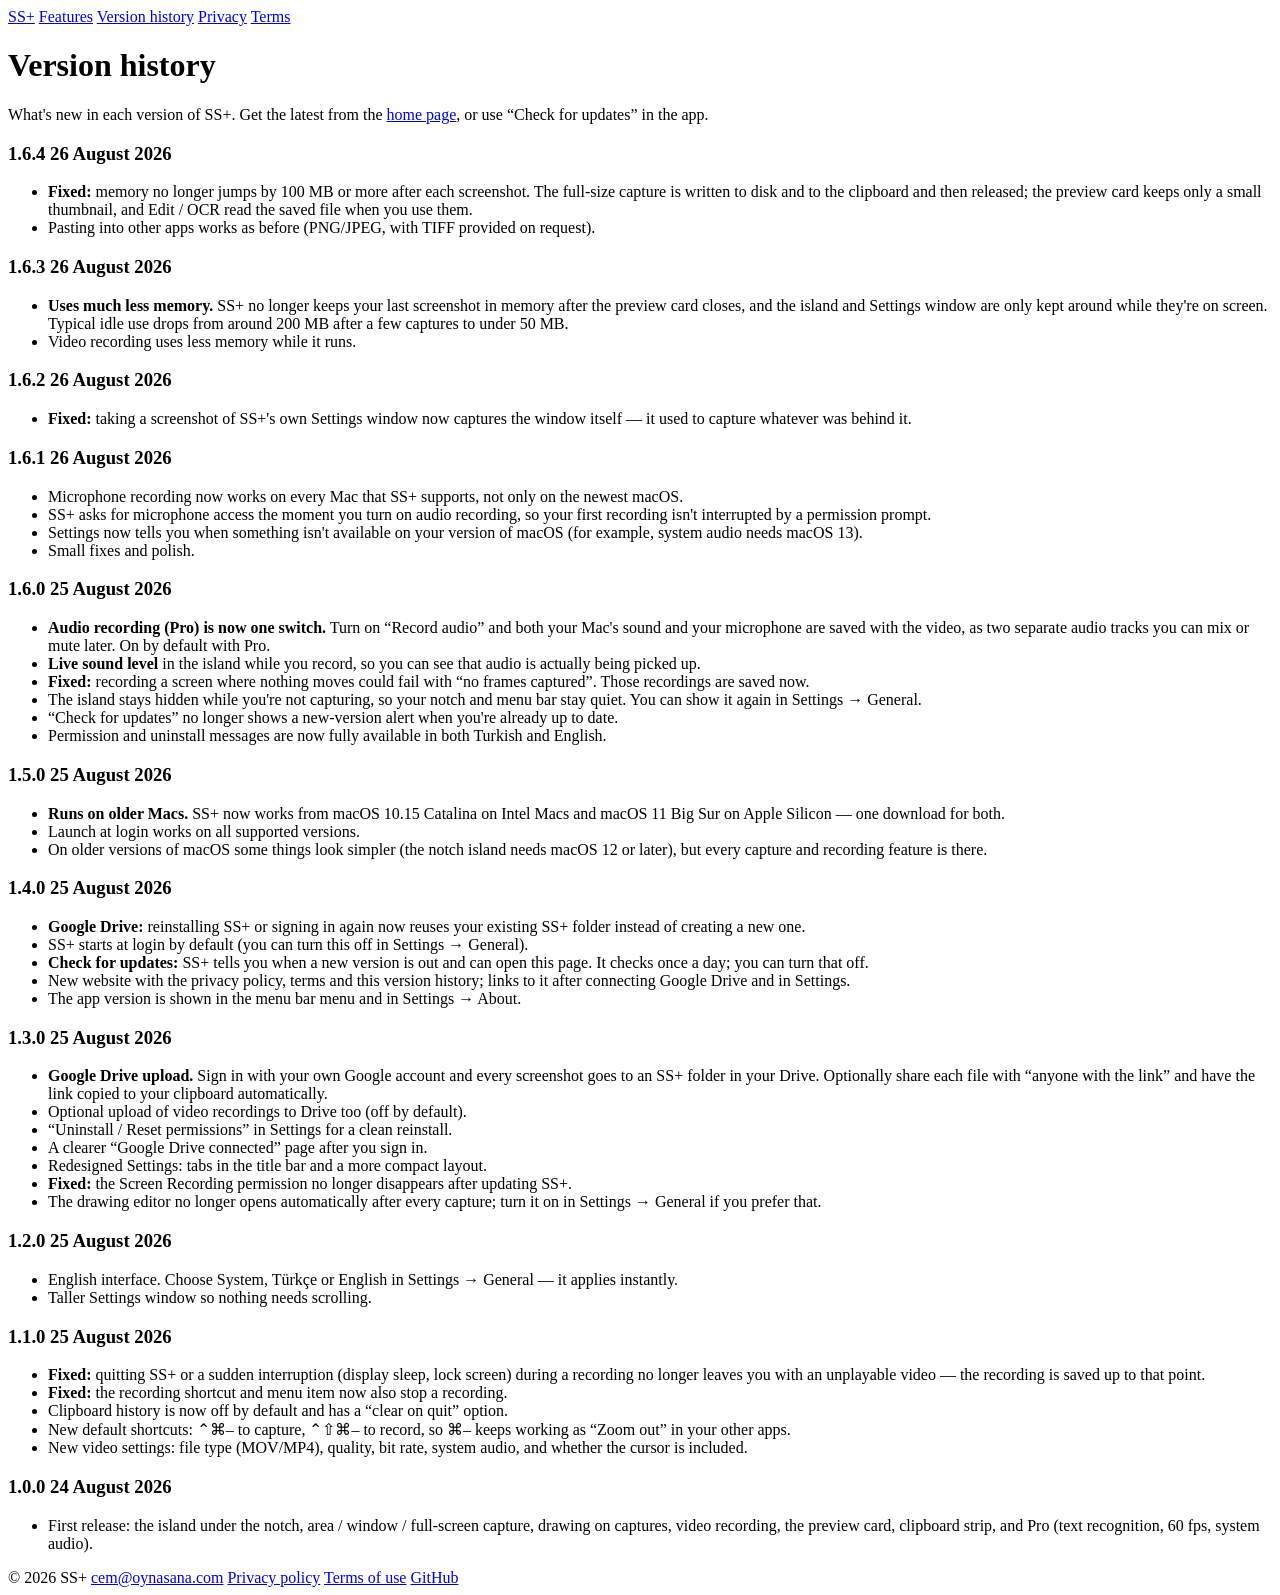
==== site/changelog.html @ c0a8eae0 "site: 1.6.4 sürüm bilgisi Co-Authored-By: Claude Fable 5 <noreply@anthropic.com>" ====
<!doctype html>
<html lang="en">
<head>
<meta charset="utf-8">
<meta name="viewport" content="width=device-width,initial-scale=1">
<title>Version History — SS+</title>
<link rel="icon" href="/favicon.svg" type="image/svg+xml">
<link rel="stylesheet" href="/_style.css">
</head>
<body>
<div class="wrap">
<nav class="top">
  <a class="brand" href="/"><span class="mark"></span>SS+</a>
  <a class="link" href="/">Features</a>
  <a class="link" href="/changelog" aria-current="page">Version history</a>
  <a class="link" href="/privacy">Privacy</a>
  <a class="link" href="/terms">Terms</a>
</nav>

<h1>Version history</h1>
<p class="lead">What's new in each version of SS+. Get the latest from the <a href="/#download">home page</a>, or use “Check for updates” in the app.</p>

<div class="rel">
  <h3>1.6.4 <time datetime="2026-08-26">26 August 2026</time></h3>
  <ul>
    <li><strong>Fixed:</strong> memory no longer jumps by 100 MB or more after each screenshot. The full-size capture is written to disk and to the clipboard and then released; the preview card keeps only a small thumbnail, and Edit / OCR read the saved file when you use them.</li>
    <li>Pasting into other apps works as before (PNG/JPEG, with TIFF provided on request).</li>
  </ul>
</div>

<div class="rel">
  <h3>1.6.3 <time datetime="2026-08-26">26 August 2026</time></h3>
  <ul>
    <li><strong>Uses much less memory.</strong> SS+ no longer keeps your last screenshot in memory after the preview card closes, and the island and Settings window are only kept around while they're on screen. Typical idle use drops from around 200 MB after a few captures to under 50 MB.</li>
    <li>Video recording uses less memory while it runs.</li>
  </ul>
</div>

<div class="rel">
  <h3>1.6.2 <time datetime="2026-08-26">26 August 2026</time></h3>
  <ul>
    <li><strong>Fixed:</strong> taking a screenshot of SS+'s own Settings window now captures the window itself — it used to capture whatever was behind it.</li>
  </ul>
</div>

<div class="rel">
  <h3>1.6.1 <time datetime="2026-08-26">26 August 2026</time></h3>
  <ul>
    <li>Microphone recording now works on every Mac that SS+ supports, not only on the newest macOS.</li>
    <li>SS+ asks for microphone access the moment you turn on audio recording, so your first recording isn't interrupted by a permission prompt.</li>
    <li>Settings now tells you when something isn't available on your version of macOS (for example, system audio needs macOS 13).</li>
    <li>Small fixes and polish.</li>
  </ul>
</div>

<div class="rel">
  <h3>1.6.0 <time datetime="2026-08-25">25 August 2026</time></h3>
  <ul>
    <li><strong>Audio recording (Pro) is now one switch.</strong> Turn on “Record audio” and both your Mac's sound and your microphone are saved with the video, as two separate audio tracks you can mix or mute later. On by default with Pro.</li>
    <li><strong>Live sound level</strong> in the island while you record, so you can see that audio is actually being picked up.</li>
    <li><strong>Fixed:</strong> recording a screen where nothing moves could fail with “no frames captured”. Those recordings are saved now.</li>
    <li>The island stays hidden while you're not capturing, so your notch and menu bar stay quiet. You can show it again in Settings → General.</li>
    <li>“Check for updates” no longer shows a new-version alert when you're already up to date.</li>
    <li>Permission and uninstall messages are now fully available in both Turkish and English.</li>
  </ul>
</div>

<div class="rel">
  <h3>1.5.0 <time datetime="2026-08-25">25 August 2026</time></h3>
  <ul>
    <li><strong>Runs on older Macs.</strong> SS+ now works from macOS 10.15 Catalina on Intel Macs and macOS 11 Big Sur on Apple Silicon — one download for both.</li>
    <li>Launch at login works on all supported versions.</li>
    <li>On older versions of macOS some things look simpler (the notch island needs macOS 12 or later), but every capture and recording feature is there.</li>
  </ul>
</div>

<div class="rel">
  <h3>1.4.0 <time datetime="2026-08-25">25 August 2026</time></h3>
  <ul>
    <li><strong>Google Drive:</strong> reinstalling SS+ or signing in again now reuses your existing SS+ folder instead of creating a new one.</li>
    <li>SS+ starts at login by default (you can turn this off in Settings → General).</li>
    <li><strong>Check for updates:</strong> SS+ tells you when a new version is out and can open this page. It checks once a day; you can turn that off.</li>
    <li>New website with the privacy policy, terms and this version history; links to it after connecting Google Drive and in Settings.</li>
    <li>The app version is shown in the menu bar menu and in Settings → About.</li>
  </ul>
</div>

<div class="rel">
  <h3>1.3.0 <time datetime="2026-08-25">25 August 2026</time></h3>
  <ul>
    <li><strong>Google Drive upload.</strong> Sign in with your own Google account and every screenshot goes to an SS+ folder in your Drive. Optionally share each file with “anyone with the link” and have the link copied to your clipboard automatically.</li>
    <li>Optional upload of video recordings to Drive too (off by default).</li>
    <li>“Uninstall / Reset permissions” in Settings for a clean reinstall.</li>
    <li>A clearer “Google Drive connected” page after you sign in.</li>
    <li>Redesigned Settings: tabs in the title bar and a more compact layout.</li>
    <li><strong>Fixed:</strong> the Screen Recording permission no longer disappears after updating SS+.</li>
    <li>The drawing editor no longer opens automatically after every capture; turn it on in Settings → General if you prefer that.</li>
  </ul>
</div>

<div class="rel">
  <h3>1.2.0 <time datetime="2026-08-25">25 August 2026</time></h3>
  <ul>
    <li>English interface. Choose System, Türkçe or English in Settings → General — it applies instantly.</li>
    <li>Taller Settings window so nothing needs scrolling.</li>
  </ul>
</div>

<div class="rel">
  <h3>1.1.0 <time datetime="2026-08-25">25 August 2026</time></h3>
  <ul>
    <li><strong>Fixed:</strong> quitting SS+ or a sudden interruption (display sleep, lock screen) during a recording no longer leaves you with an unplayable video — the recording is saved up to that point.</li>
    <li><strong>Fixed:</strong> the recording shortcut and menu item now also stop a recording.</li>
    <li>Clipboard history is now off by default and has a “clear on quit” option.</li>
    <li>New default shortcuts: ⌃⌘– to capture, ⌃⇧⌘– to record, so ⌘– keeps working as “Zoom out” in your other apps.</li>
    <li>New video settings: file type (MOV/MP4), quality, bit rate, system audio, and whether the cursor is included.</li>
  </ul>
</div>

<div class="rel">
  <h3>1.0.0 <time datetime="2026-08-24">24 August 2026</time></h3>
  <ul>
    <li>First release: the island under the notch, area / window / full-screen capture, drawing on captures, video recording, the preview card, clipboard strip, and Pro (text recognition, 60 fps, system audio).</li>
  </ul>
</div>

<footer>
  <span>© 2026 SS+</span>
  <a href="mailto:cem@oynasana.com">cem@oynasana.com</a>
  <a href="/privacy">Privacy policy</a>
  <a href="/terms">Terms of use</a>
  <a href="https://github.com/cosmnet/SS-">GitHub</a>
</footer>
</div>
</body>
</html>
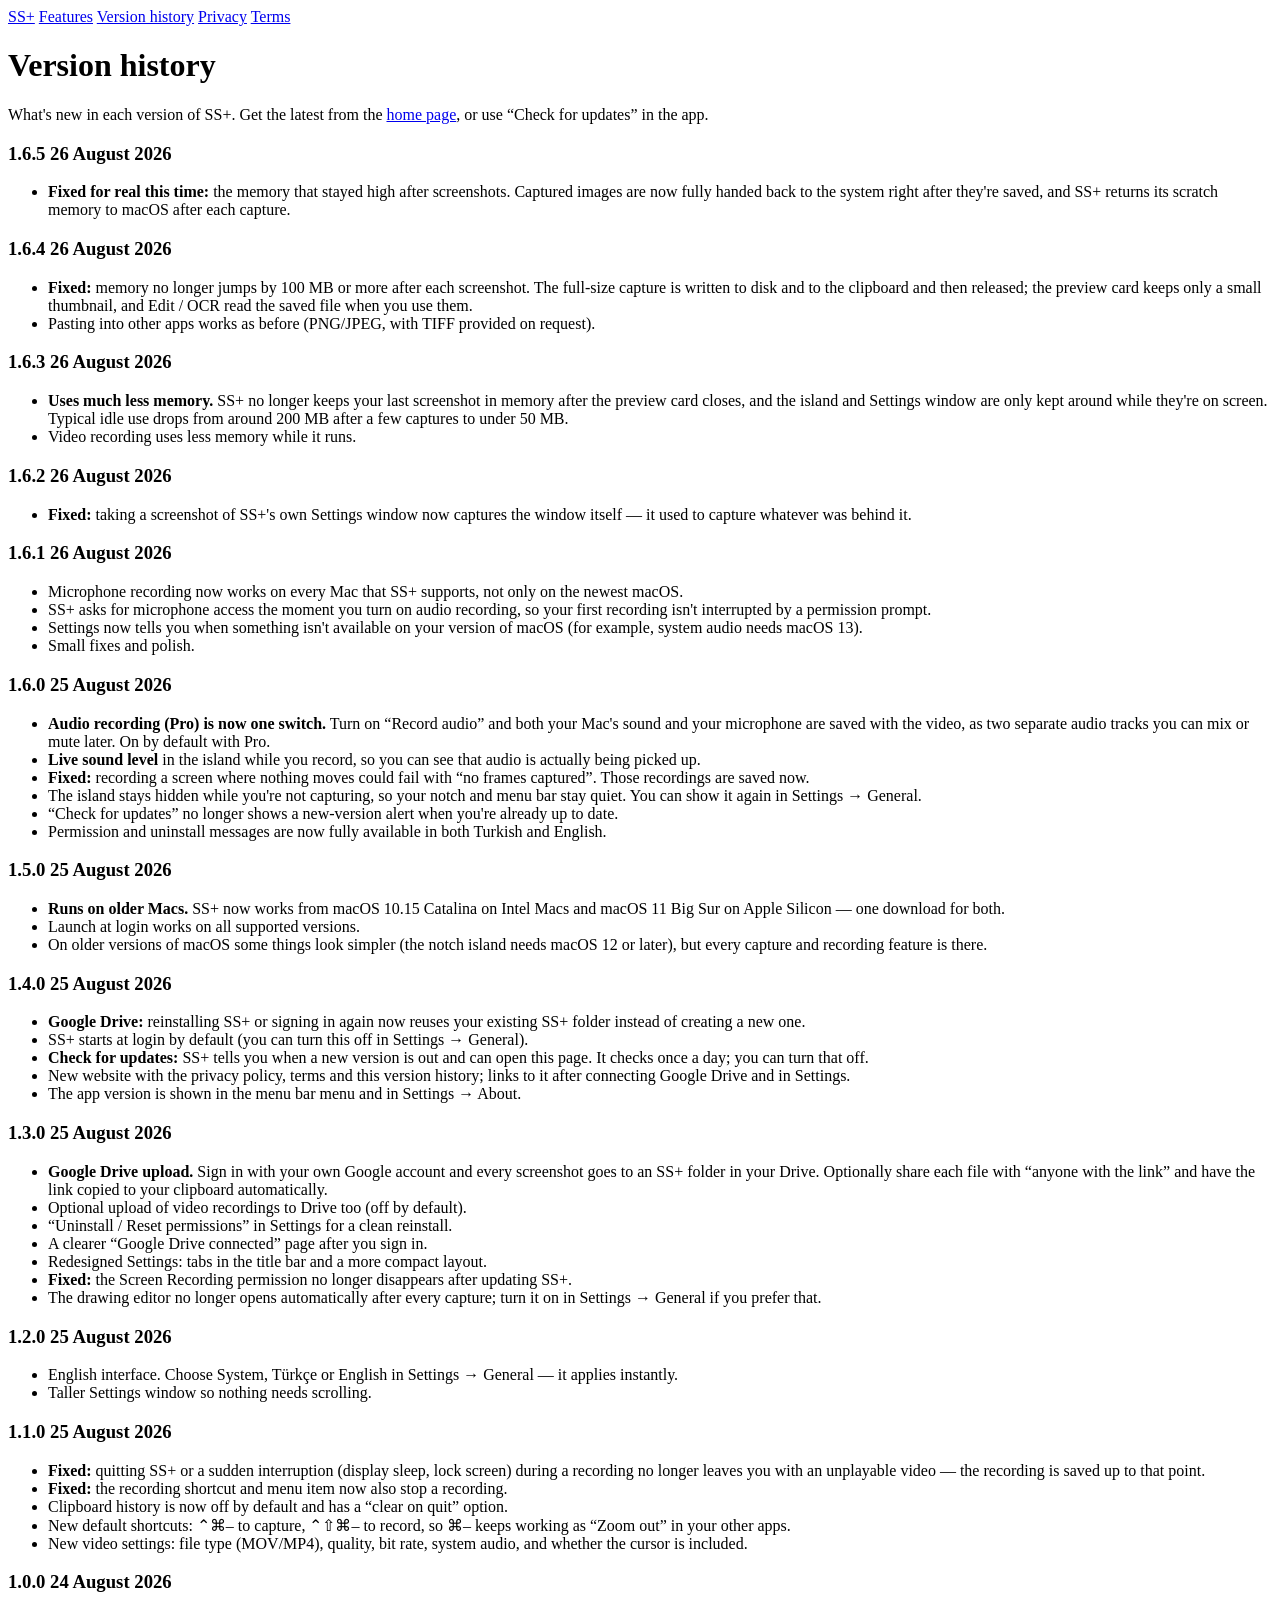
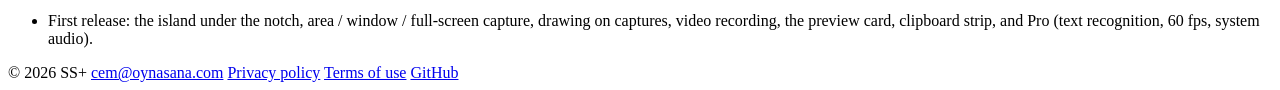
==== commit 43a7a7cb: "site: 1.6.5 sürüm bilgisi Co-Authored-By: Claude Fable 5 <noreply@anthropic.com>" ====
--- a/site/changelog.html
+++ b/site/changelog.html
@@ -19,6 +19,13 @@
 
 <h1>Version history</h1>
 <p class="lead">What's new in each version of SS+. Get the latest from the <a href="/#download">home page</a>, or use “Check for updates” in the app.</p>
+
+<div class="rel">
+  <h3>1.6.5 <time datetime="2026-08-26">26 August 2026</time></h3>
+  <ul>
+    <li><strong>Fixed for real this time:</strong> the memory that stayed high after screenshots. Captured images are now fully handed back to the system right after they're saved, and SS+ returns its scratch memory to macOS after each capture.</li>
+  </ul>
+</div>
 
 <div class="rel">
   <h3>1.6.4 <time datetime="2026-08-26">26 August 2026</time></h3>
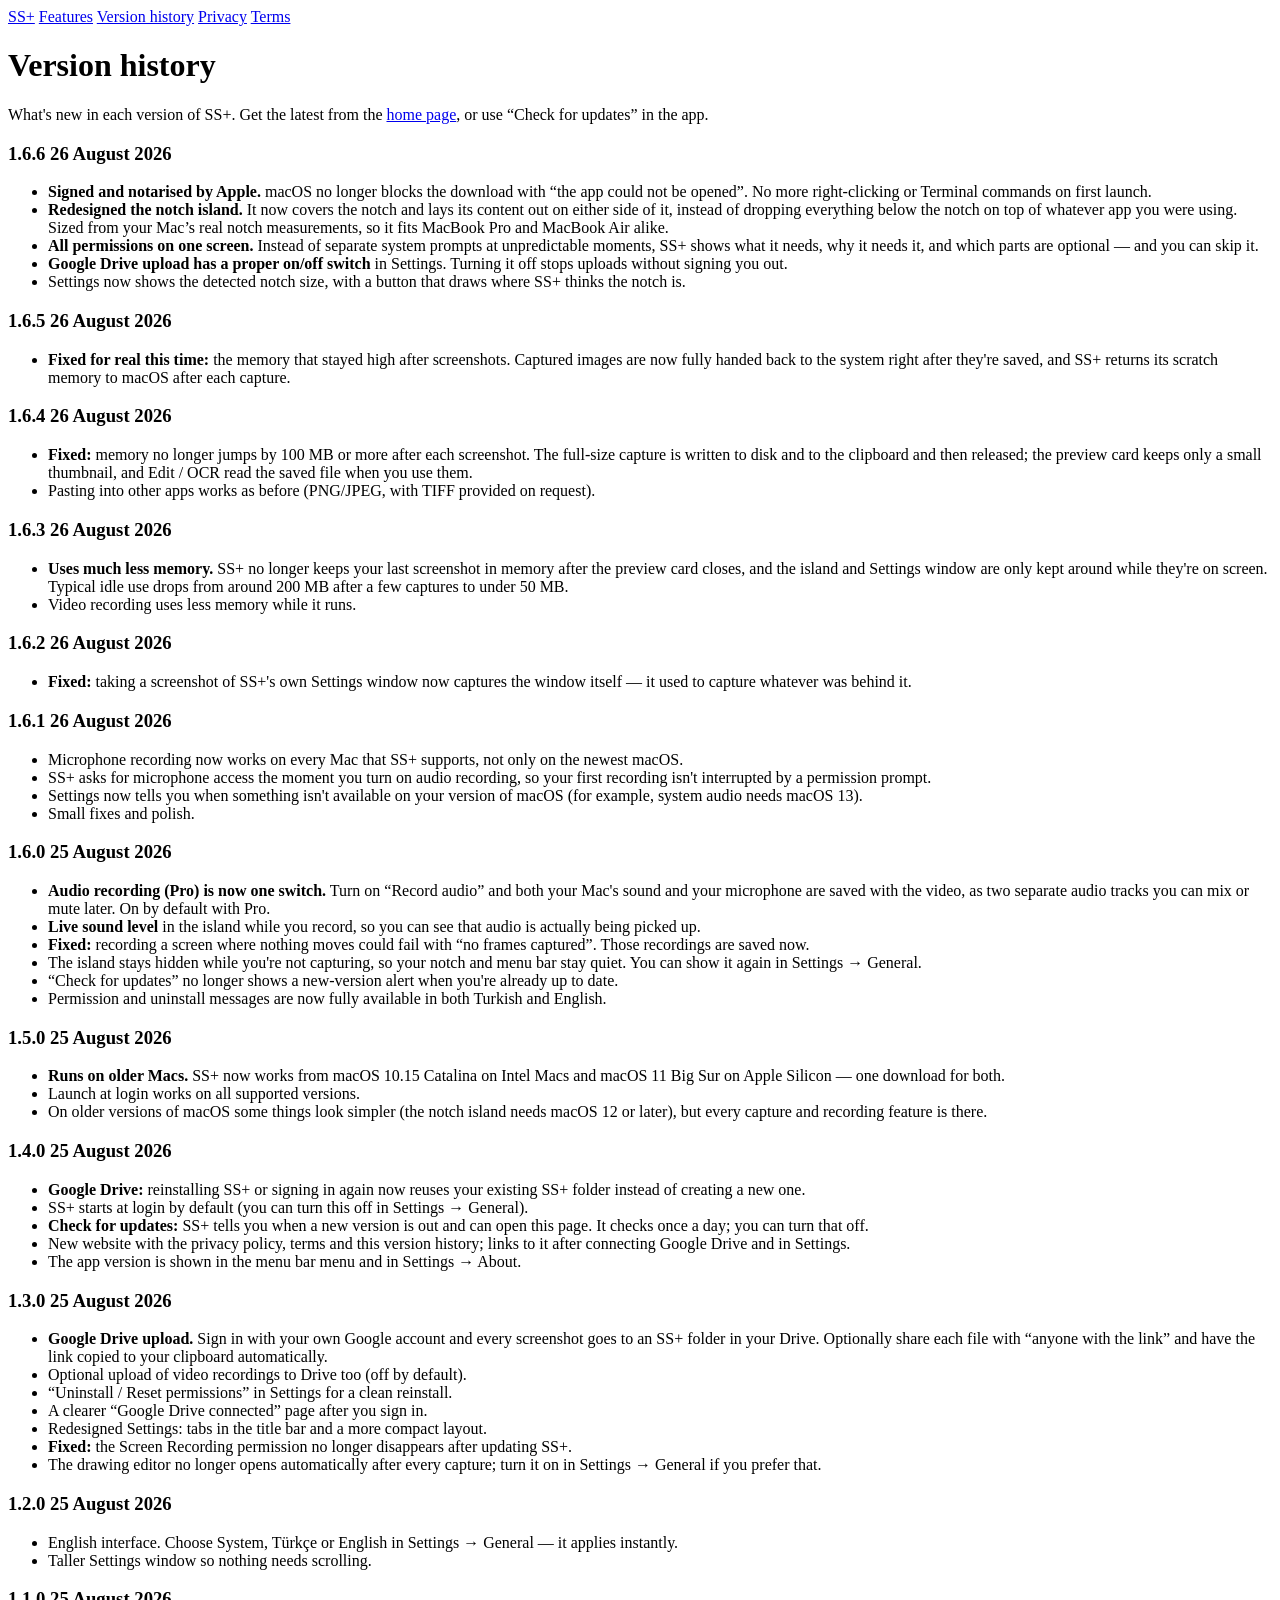
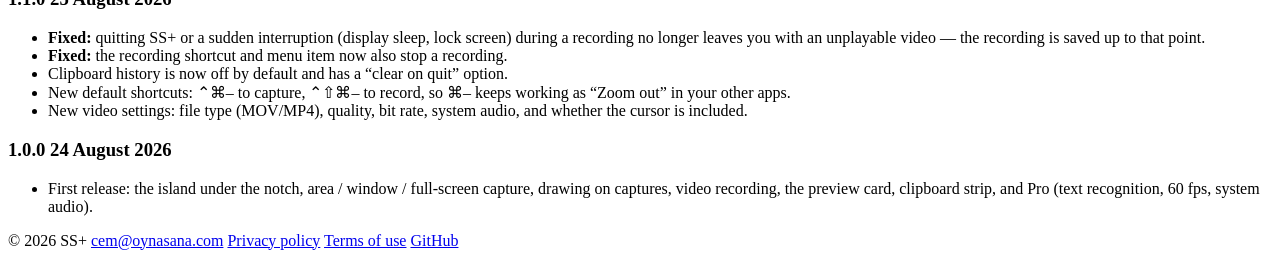
==== commit 638fed33: "site: 1.6.6 sürüm bilgisi Co-Authored-By: Claude Opus 5 <noreply@anthropic.com>" ====
--- a/site/changelog.html
+++ b/site/changelog.html
@@ -19,6 +19,17 @@
 
 <h1>Version history</h1>
 <p class="lead">What's new in each version of SS+. Get the latest from the <a href="/#download">home page</a>, or use “Check for updates” in the app.</p>
+
+<div class="rel">
+  <h3>1.6.6 <time datetime="2026-08-26">26 August 2026</time></h3>
+  <ul>
+    <li><strong>Signed and notarised by Apple.</strong> macOS no longer blocks the download with “the app could not be opened”. No more right-clicking or Terminal commands on first launch.</li>
+    <li><strong>Redesigned the notch island.</strong> It now covers the notch and lays its content out on either side of it, instead of dropping everything below the notch on top of whatever app you were using. Sized from your Mac’s real notch measurements, so it fits MacBook Pro and MacBook Air alike.</li>
+    <li><strong>All permissions on one screen.</strong> Instead of separate system prompts at unpredictable moments, SS+ shows what it needs, why it needs it, and which parts are optional — and you can skip it.</li>
+    <li><strong>Google Drive upload has a proper on/off switch</strong> in Settings. Turning it off stops uploads without signing you out.</li>
+    <li>Settings now shows the detected notch size, with a button that draws where SS+ thinks the notch is.</li>
+  </ul>
+</div>
 
 <div class="rel">
   <h3>1.6.5 <time datetime="2026-08-26">26 August 2026</time></h3>
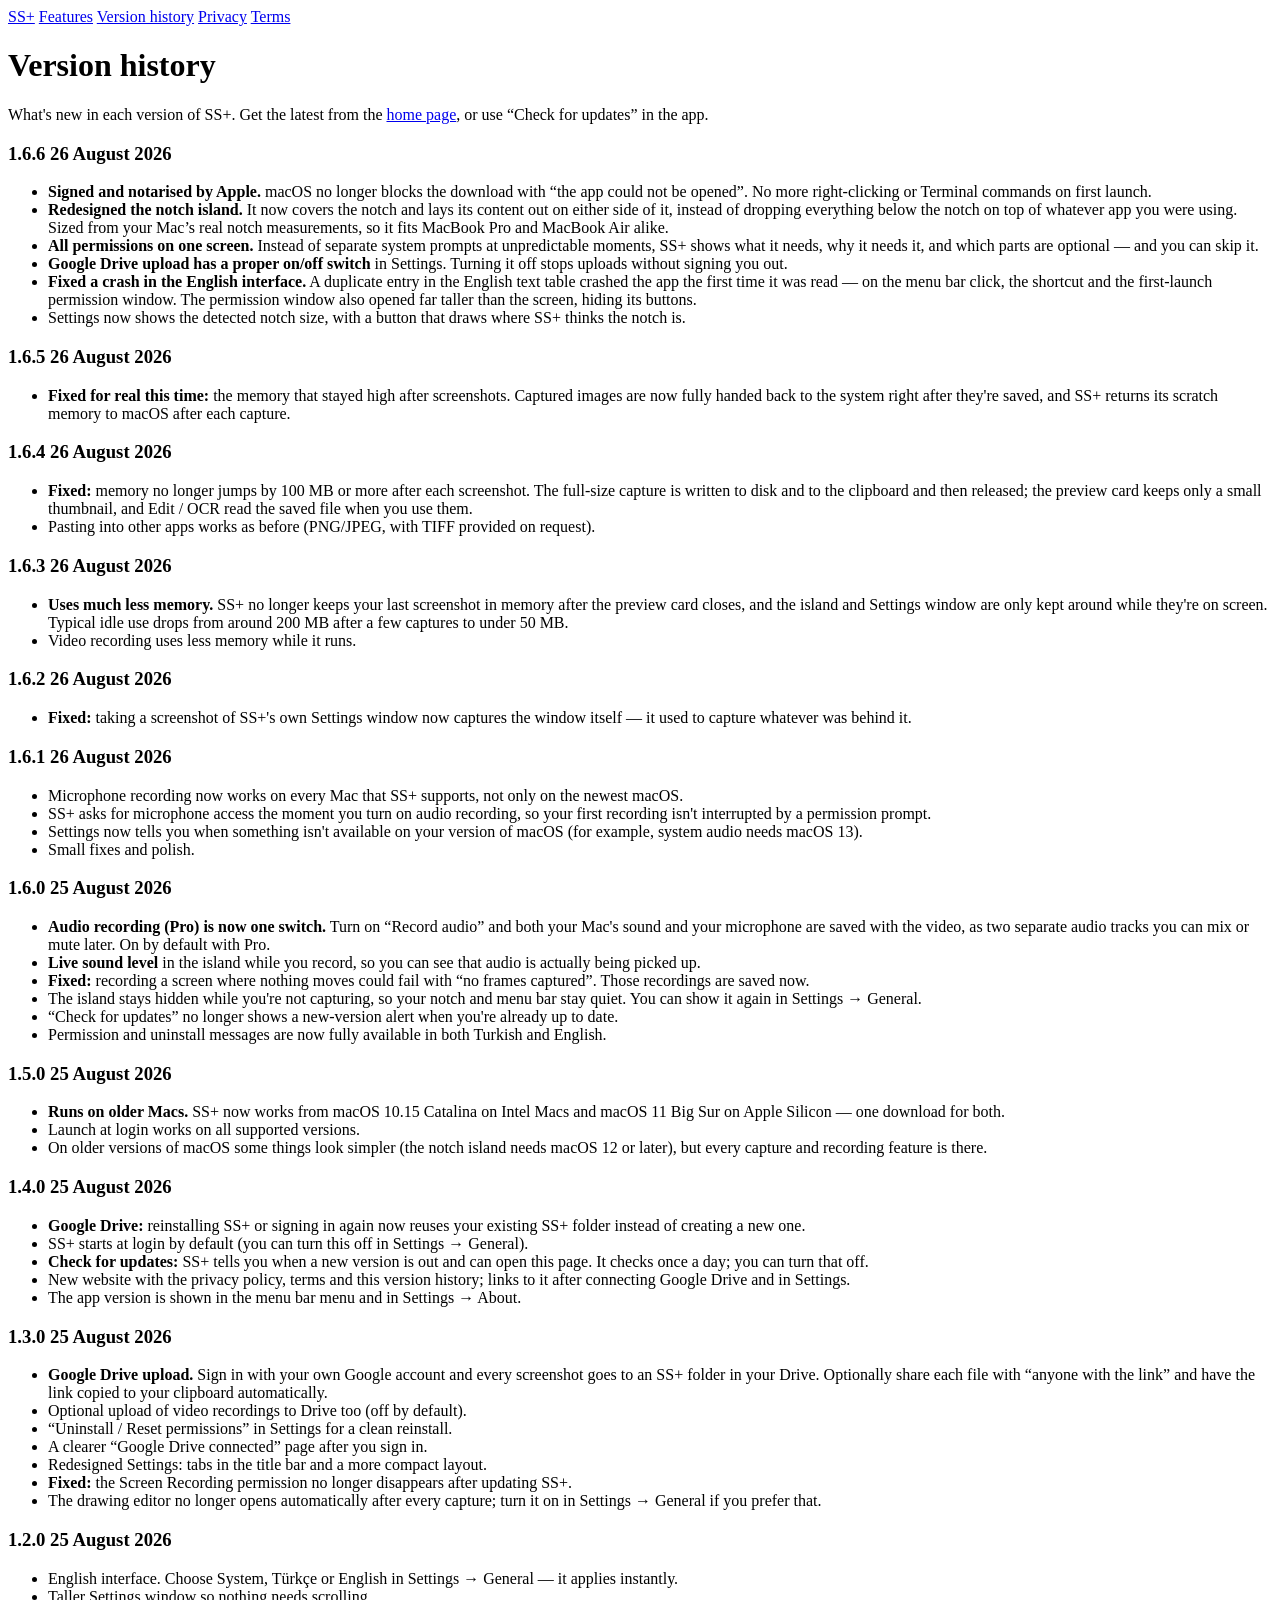
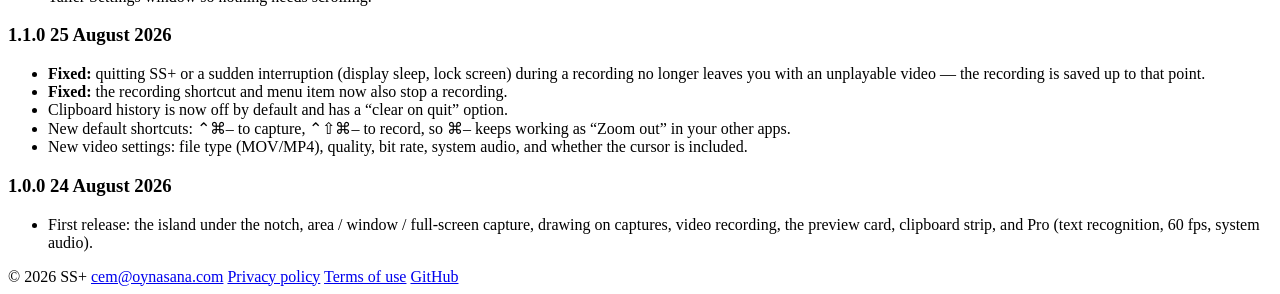
==== commit f741dad0: "Dağıtımı sürtünmesiz yap: uygulamayı da noterle, kurulum metinlerini sadeleştir - make_release.sh: D" ====
--- a/site/changelog.html
+++ b/site/changelog.html
@@ -27,6 +27,7 @@
     <li><strong>Redesigned the notch island.</strong> It now covers the notch and lays its content out on either side of it, instead of dropping everything below the notch on top of whatever app you were using. Sized from your Mac’s real notch measurements, so it fits MacBook Pro and MacBook Air alike.</li>
     <li><strong>All permissions on one screen.</strong> Instead of separate system prompts at unpredictable moments, SS+ shows what it needs, why it needs it, and which parts are optional — and you can skip it.</li>
     <li><strong>Google Drive upload has a proper on/off switch</strong> in Settings. Turning it off stops uploads without signing you out.</li>
+    <li><strong>Fixed a crash in the English interface.</strong> A duplicate entry in the English text table crashed the app the first time it was read — on the menu bar click, the shortcut and the first-launch permission window. The permission window also opened far taller than the screen, hiding its buttons.</li>
     <li>Settings now shows the detected notch size, with a button that draws where SS+ thinks the notch is.</li>
   </ul>
 </div>
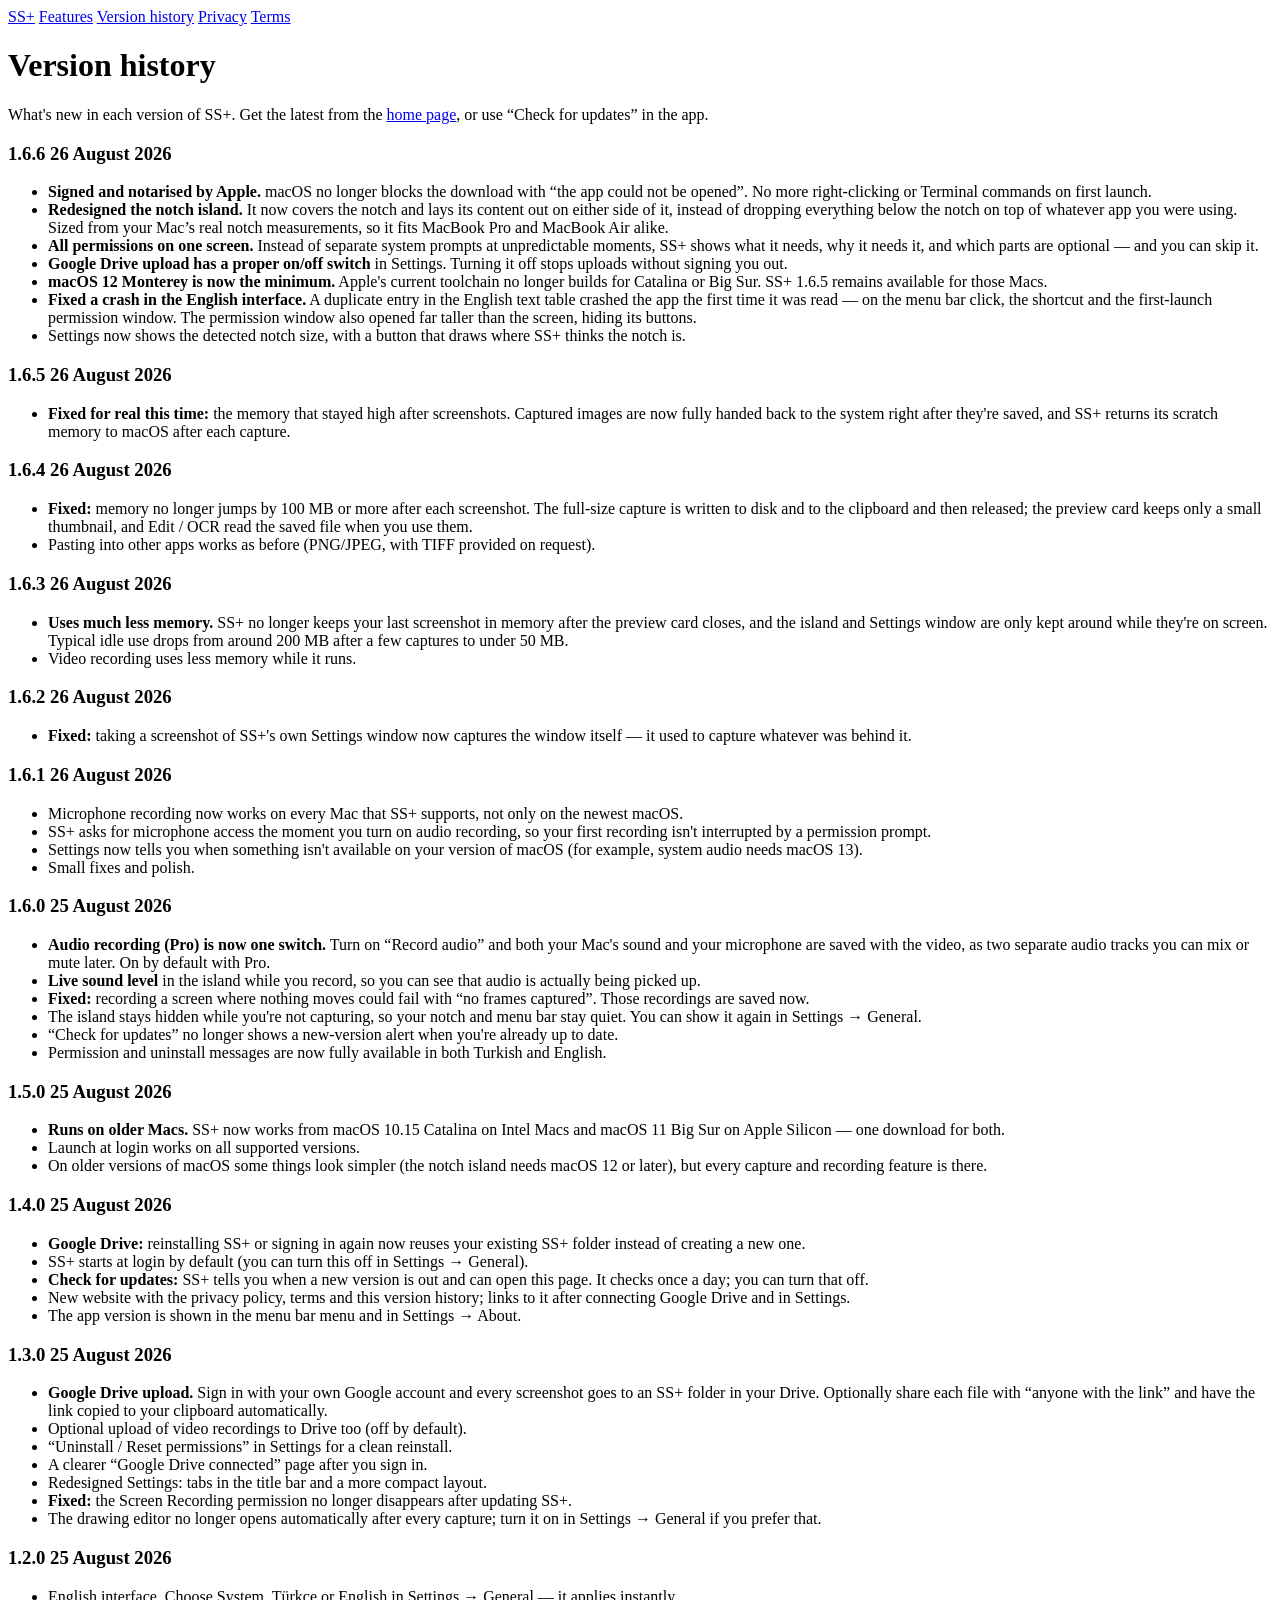
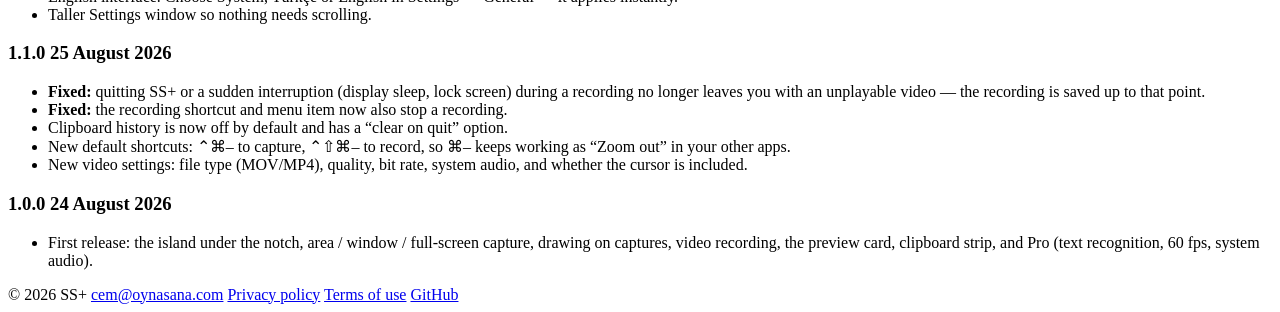
==== commit 1b843c4c: "Asgari sürümü macOS 12'ye çek (Xcode 27 daha eskisini derlemiyor) Xcode 27 "deployment target 10.15 " ====
--- a/site/changelog.html
+++ b/site/changelog.html
@@ -27,6 +27,7 @@
     <li><strong>Redesigned the notch island.</strong> It now covers the notch and lays its content out on either side of it, instead of dropping everything below the notch on top of whatever app you were using. Sized from your Mac’s real notch measurements, so it fits MacBook Pro and MacBook Air alike.</li>
     <li><strong>All permissions on one screen.</strong> Instead of separate system prompts at unpredictable moments, SS+ shows what it needs, why it needs it, and which parts are optional — and you can skip it.</li>
     <li><strong>Google Drive upload has a proper on/off switch</strong> in Settings. Turning it off stops uploads without signing you out.</li>
+    <li><strong>macOS 12 Monterey is now the minimum.</strong> Apple's current toolchain no longer builds for Catalina or Big Sur. SS+ 1.6.5 remains available for those Macs.</li>
     <li><strong>Fixed a crash in the English interface.</strong> A duplicate entry in the English text table crashed the app the first time it was read — on the menu bar click, the shortcut and the first-launch permission window. The permission window also opened far taller than the screen, hiding its buttons.</li>
     <li>Settings now shows the detected notch size, with a button that draws where SS+ thinks the notch is.</li>
   </ul>
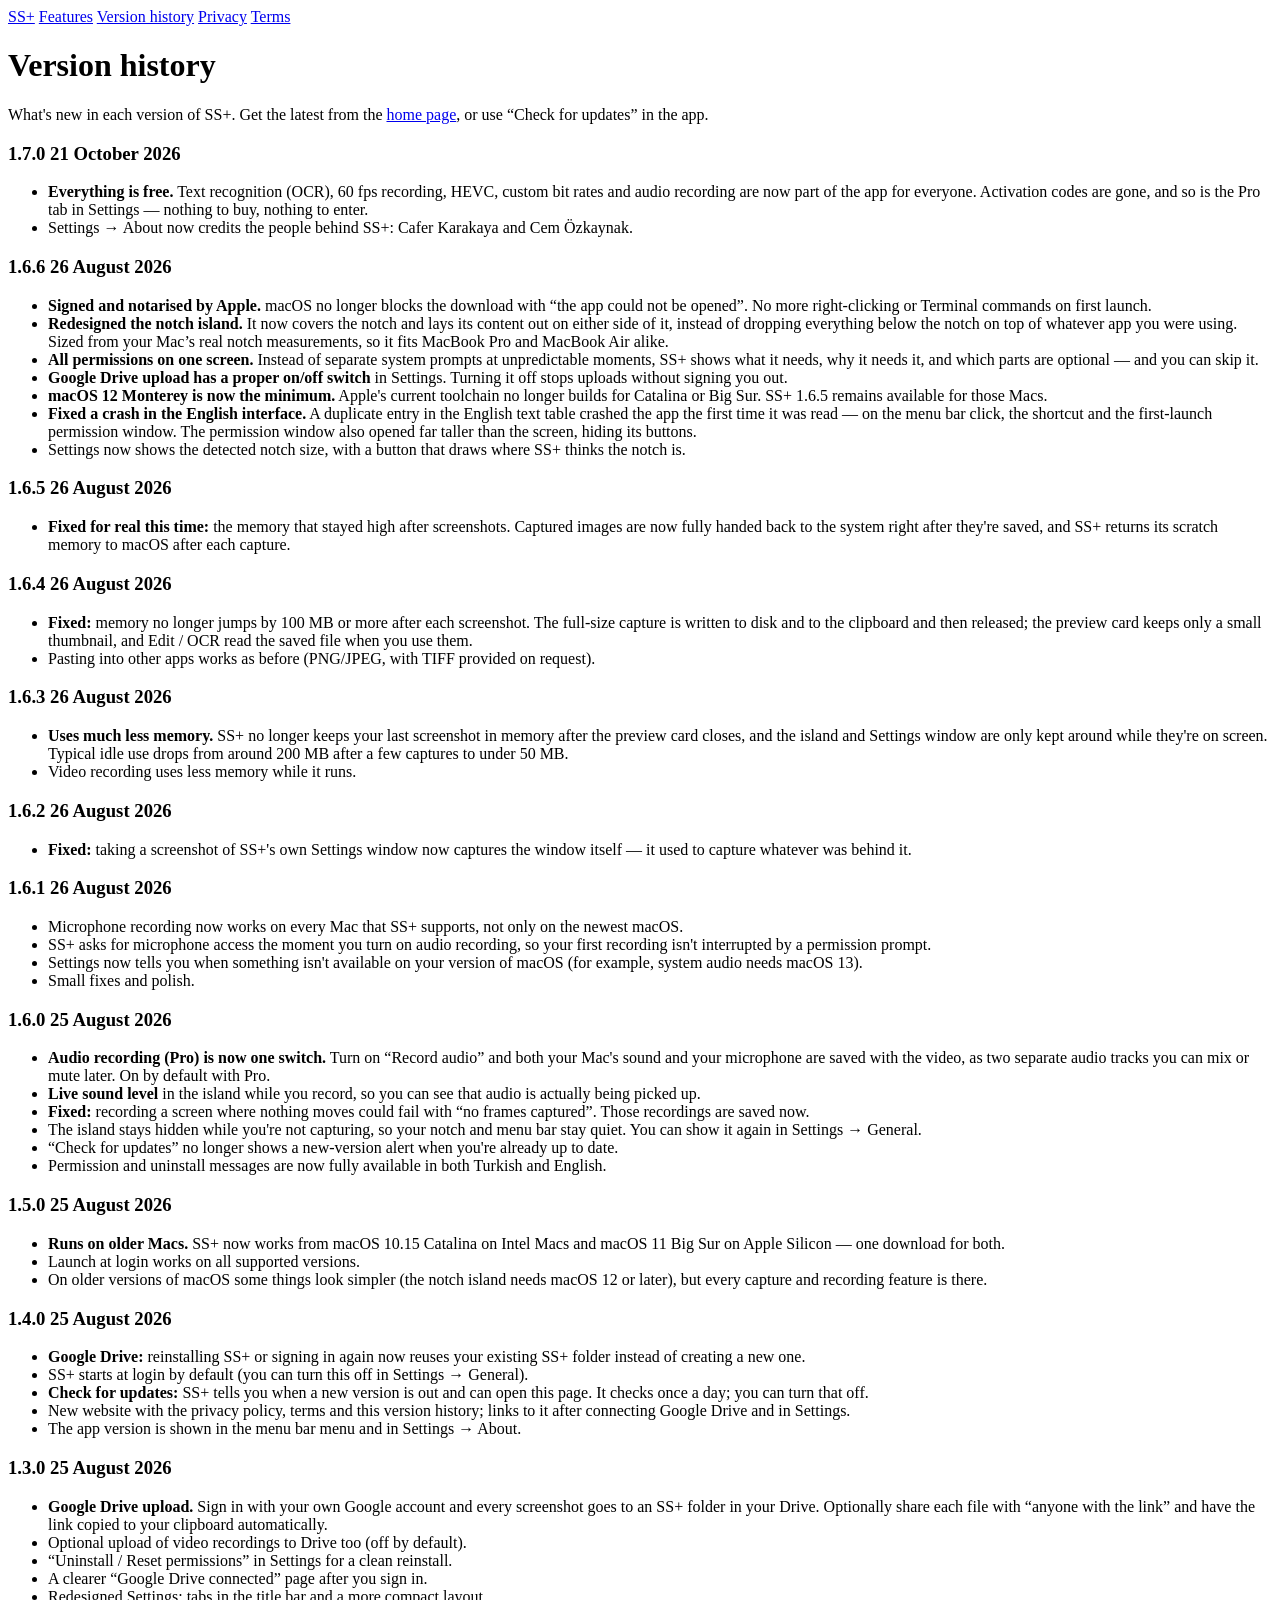
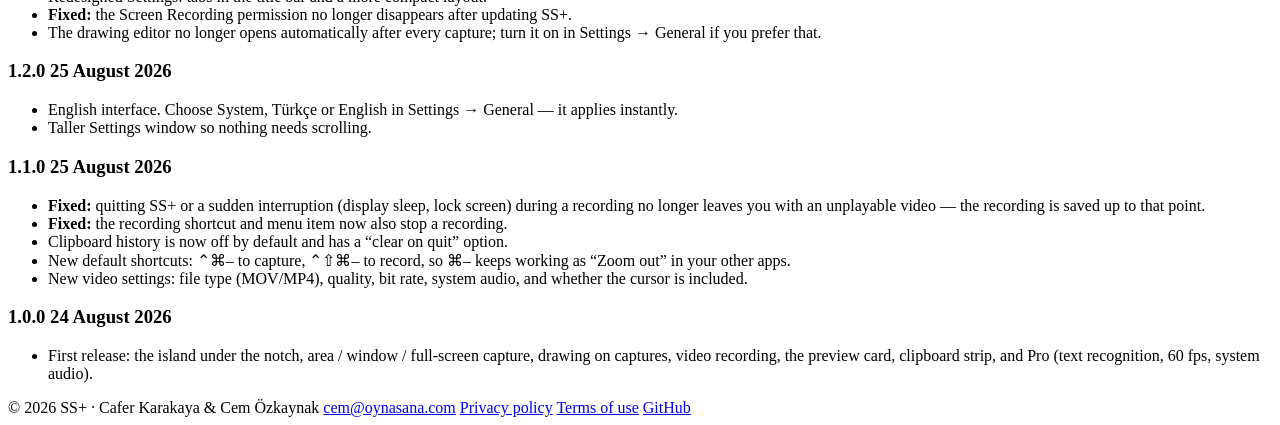
==== commit 77bcc969: "1.7.0 — tüm özellikler herkese ücretsiz Pro kavramı tamamen kalktı: ProManager, etkinleştirme kodlar" ====
--- a/site/changelog.html
+++ b/site/changelog.html
@@ -19,6 +19,14 @@
 
 <h1>Version history</h1>
 <p class="lead">What's new in each version of SS+. Get the latest from the <a href="/#download">home page</a>, or use “Check for updates” in the app.</p>
+
+<div class="rel">
+  <h3>1.7.0 <time datetime="2026-10-21">21 October 2026</time></h3>
+  <ul>
+    <li><strong>Everything is free.</strong> Text recognition (OCR), 60 fps recording, HEVC, custom bit rates and audio recording are now part of the app for everyone. Activation codes are gone, and so is the Pro tab in Settings — nothing to buy, nothing to enter.</li>
+    <li>Settings → About now credits the people behind SS+: Cafer Karakaya and Cem Özkaynak.</li>
+  </ul>
+</div>
 
 <div class="rel">
   <h3>1.6.6 <time datetime="2026-08-26">26 August 2026</time></h3>
@@ -145,7 +153,7 @@
 </div>
 
 <footer>
-  <span>© 2026 SS+</span>
+  <span>© 2026 SS+ · Cafer Karakaya &amp; Cem Özkaynak</span>
   <a href="mailto:cem@oynasana.com">cem@oynasana.com</a>
   <a href="/privacy">Privacy policy</a>
   <a href="/terms">Terms of use</a>
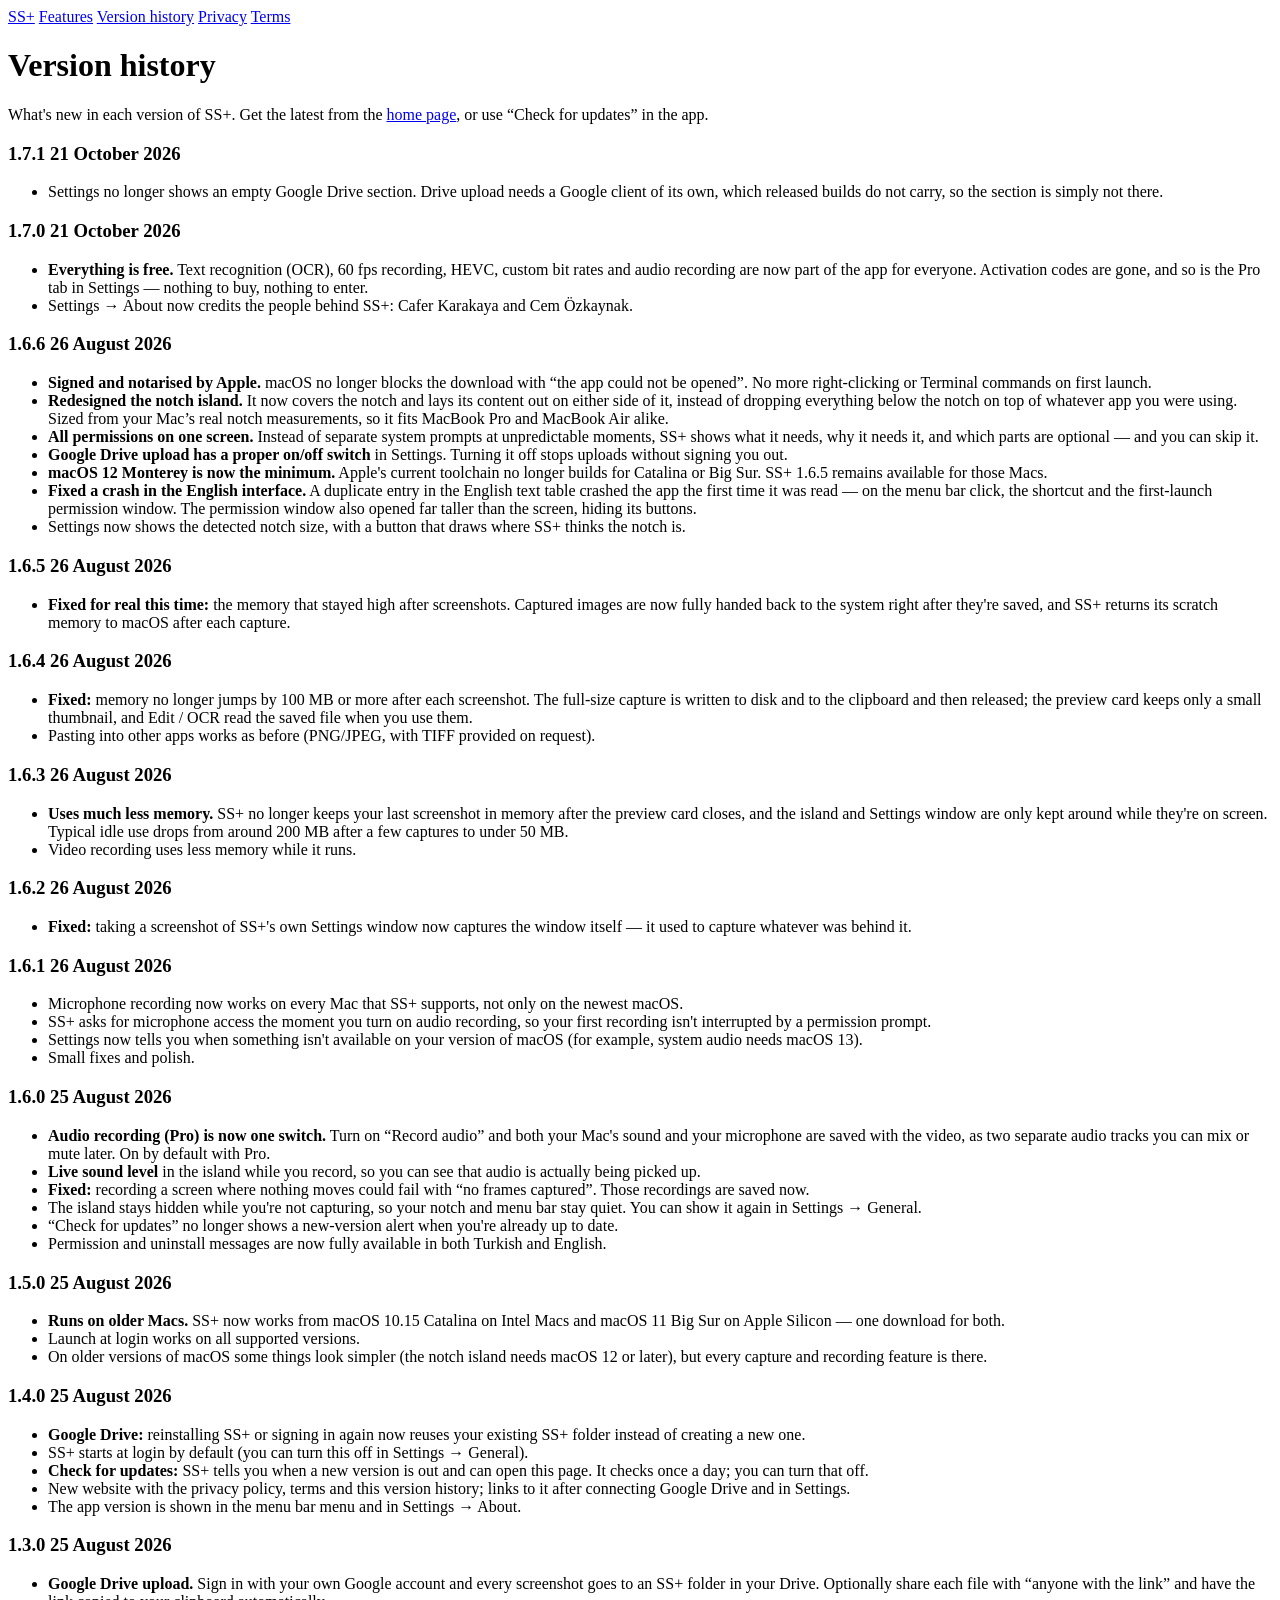
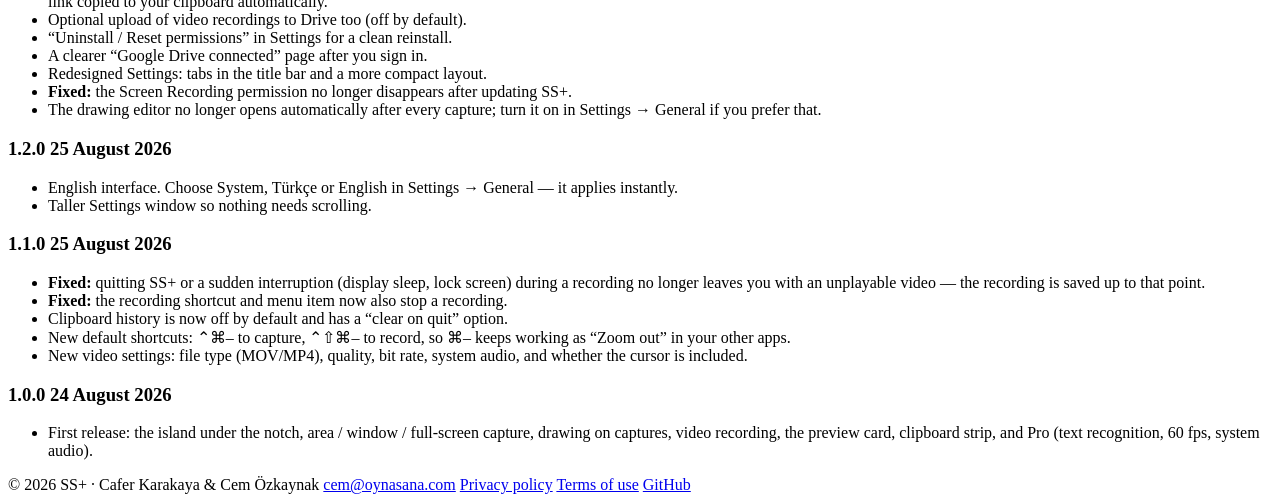
==== commit 98fe569f: "1.7.1 — Drive yoksa Ayarlar'da hiç görünmesin Yayımlanan paketlerde Resources/GoogleOAuth.plist bulu" ====
--- a/site/changelog.html
+++ b/site/changelog.html
@@ -19,6 +19,13 @@
 
 <h1>Version history</h1>
 <p class="lead">What's new in each version of SS+. Get the latest from the <a href="/#download">home page</a>, or use “Check for updates” in the app.</p>
+
+<div class="rel">
+  <h3>1.7.1 <time datetime="2026-10-21">21 October 2026</time></h3>
+  <ul>
+    <li>Settings no longer shows an empty Google Drive section. Drive upload needs a Google client of its own, which released builds do not carry, so the section is simply not there.</li>
+  </ul>
+</div>
 
 <div class="rel">
   <h3>1.7.0 <time datetime="2026-10-21">21 October 2026</time></h3>
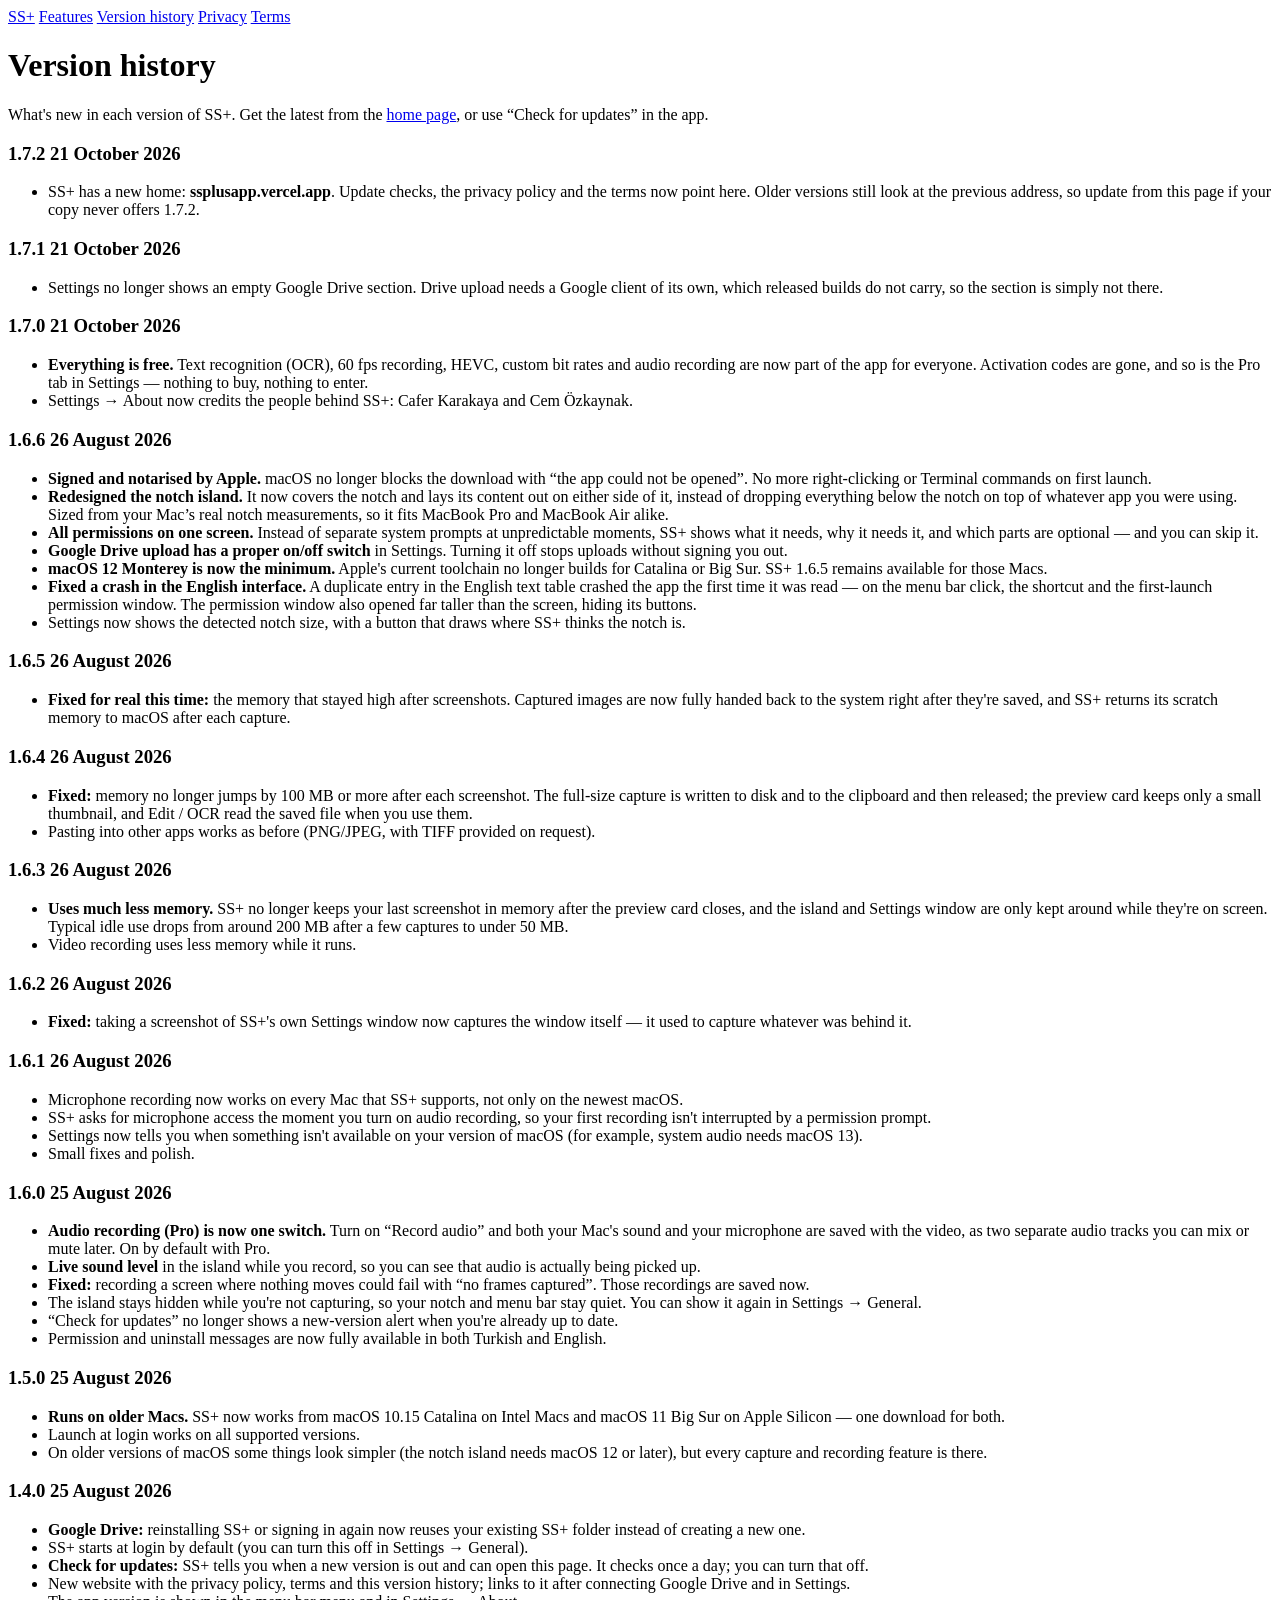
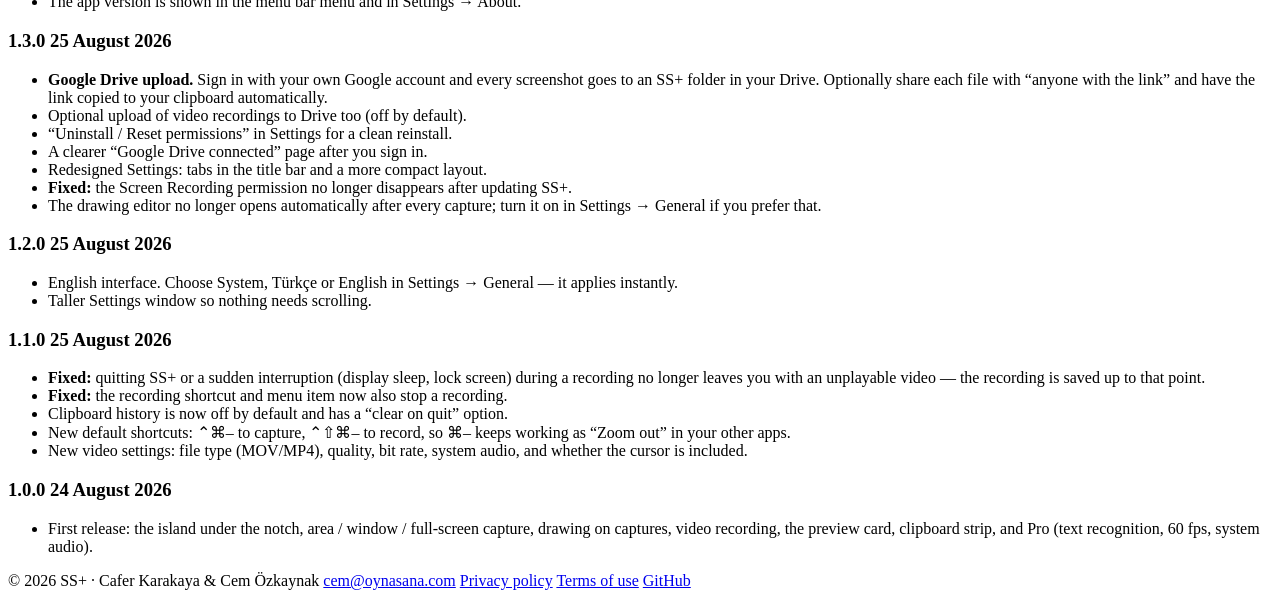
==== commit 36daf37f: "1.7.2 — site adresi ssplusapp.vercel.app Eski ssplus-app.vercel.app başka bir Vercel hesabına ait ve" ====
--- a/site/changelog.html
+++ b/site/changelog.html
@@ -19,6 +19,13 @@
 
 <h1>Version history</h1>
 <p class="lead">What's new in each version of SS+. Get the latest from the <a href="/#download">home page</a>, or use “Check for updates” in the app.</p>
+
+<div class="rel">
+  <h3>1.7.2 <time datetime="2026-10-21">21 October 2026</time></h3>
+  <ul>
+    <li>SS+ has a new home: <strong>ssplusapp.vercel.app</strong>. Update checks, the privacy policy and the terms now point here. Older versions still look at the previous address, so update from this page if your copy never offers 1.7.2.</li>
+  </ul>
+</div>
 
 <div class="rel">
   <h3>1.7.1 <time datetime="2026-10-21">21 October 2026</time></h3>
